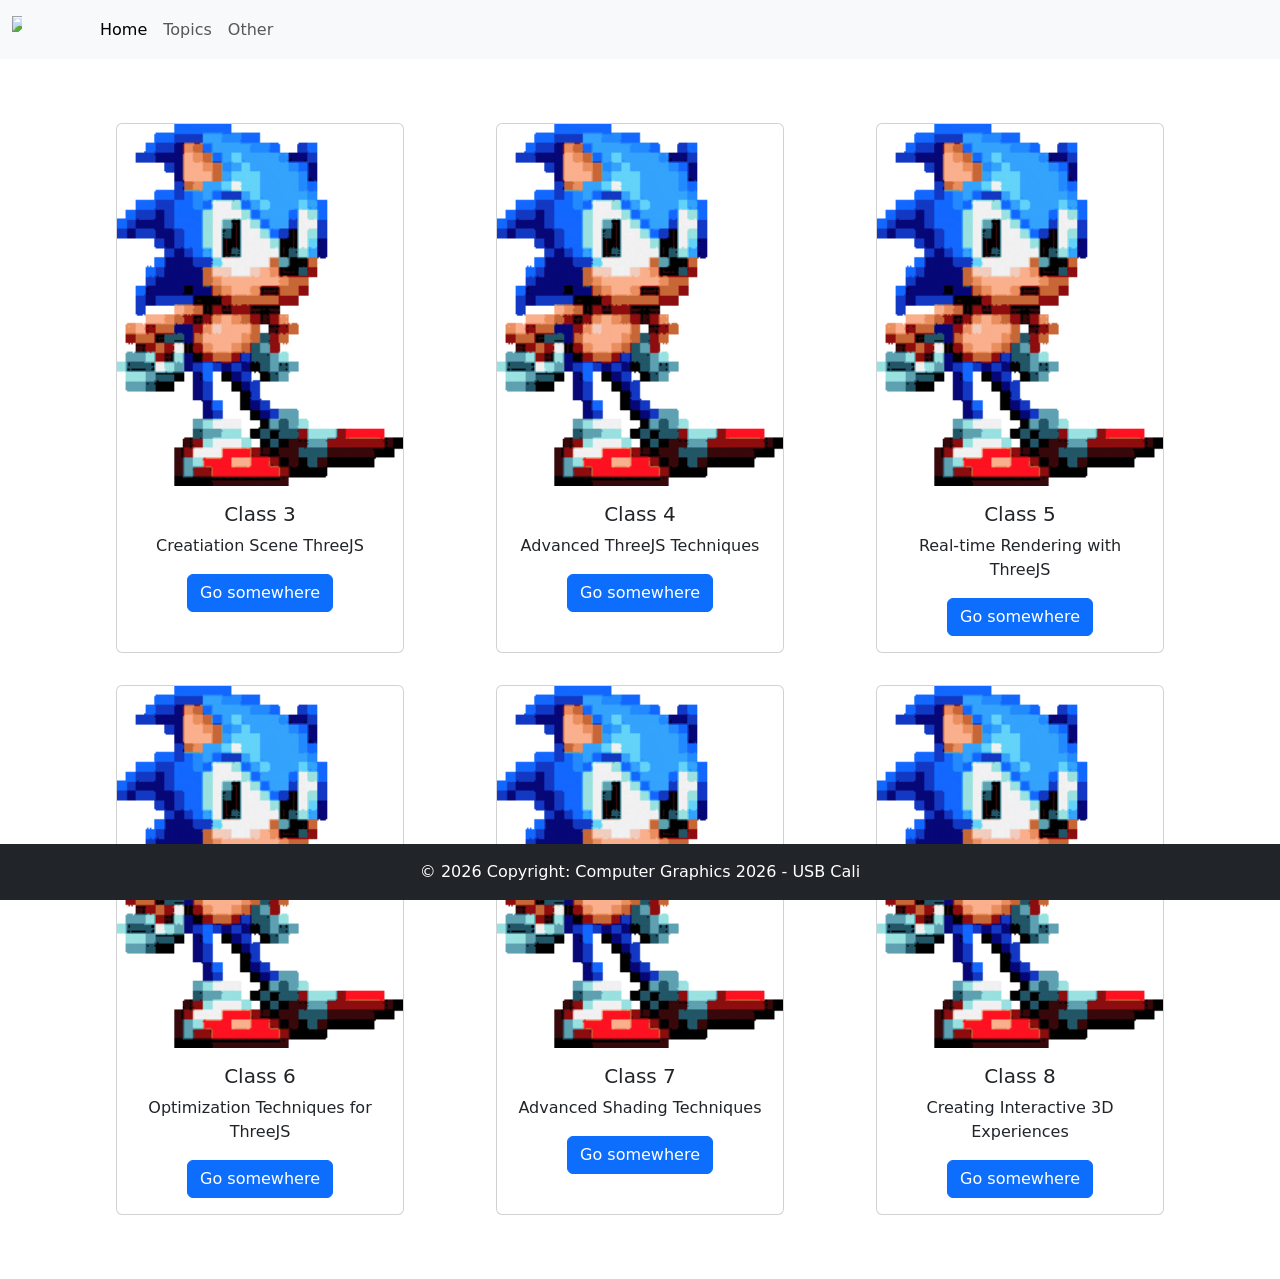
==== index.html @ af22d8a7 "new" ====
<!DOCTYPE html>
<html lang="en">

<head>
    <meta charset="UTF-8">
    <meta name="viewport" content="width=device-width, initial-scale=1.0">
    <title>Computer Graphics 2026</title>
    <!-- Link to the CSS file -->
    <link rel="stylesheet" type="text/css" href="./src/css/style.css">
    <!-- Link to the JavaScript file -->
    <script src="./src/js/main.js"></script>

    <link href="https://cdn.jsdelivr.net/npm/bootstrap@5.3.8/dist/css/bootstrap.min.css" rel="stylesheet"
        integrity="sha384-sRIl4kxILFvY47J16cr9ZwB07vP4J8+LH7qKQnuqkuIAvNWLzeN8tE5YBujZqJLB" crossorigin="anonymous">

</head>

<body>
    <nav class="navbar navbar-expand-lg bg-body-tertiary">
        <div class="container-fluid">
            <a class="navbar-brand" href="#">
                <img src="./src/img/logo-usb-cali.png" alt="Logo" width="15%" class="d-inline-block align-text-top">
            </a>
            <button class="navbar-toggler" type="button" data-bs-toggle="collapse" data-bs-target="#navbarNav"
                aria-controls="navbarNav" aria-expanded="false" aria-label="Toggle navigation">
                <span class="navbar-toggler-icon"></span>
            </button>
            <div class="collapse navbar-collapse" id="navbarNav">
                <ul class="navbar-nav">
                    <li class="nav-item">
                        <a class="nav-link active" aria-current="page" href="#">Home</a>
                    </li>
                    <li class="nav-item">
                        <a class="nav-link" href="#">Topics</a>
                    </li>
                    <li class="nav-item">
                        <a class="nav-link" href="#">Other</a>
                    </li>
                </ul>
            </div>
        </div>
    </nav>

    <!-- create of content -->
    <div class="container text-center py-5">
        <div class="row py-3">
            <div class="col-md-4 d-flex justify-content-center">
                <div class="card" style="width: 18rem;">
                    <img src="./src/img/Pensando.gif" class="card-img-top" alt="img_question">
                    <div class="card-body">
                        <h5 class="card-title">Class 3</h5>
                        <p class="card-text">Creatiation Scene ThreeJS</p>
                        <a href="#" class="btn btn-primary">Go somewhere</a>
                    </div>
                </div>
            </div>
            <div class="col-md-4 d-flex justify-content-center">
                <div class="card" style="width: 18rem;">
                    <img src="./src/img/Pensando.gif" class="card-img-top" alt="img_question">
                    <div class="card-body">
                        <h5 class="card-title">Class 4</h5>
                        <p class="card-text">Advanced ThreeJS Techniques</p>
                        <a href="#" class="btn btn-primary">Go somewhere</a>
                    </div>
                </div>
            </div>
            <div class="col-md-4 d-flex justify-content-center">
                <div class="card" style="width: 18rem;">
                    <img src="./src/img/Pensando.gif" class="card-img-top" alt="img_question">
                    <div class="card-body">
                        <h5 class="card-title">Class 5</h5>
                        <p class="card-text">Real-time Rendering with ThreeJS</p>
                        <a href="#" class="btn btn-primary">Go somewhere</a>
                    </div>
                </div>
            </div>
        </div>
        <div class="row py-3">
            <div class="col-md-4 d-flex justify-content-center">
                <div class="card" style="width: 18rem;">
                    <img src="./src/img/Pensando.gif" class="card-img-top" alt="img_question">
                    <div class="card-body">
                        <h5 class="card-title">Class 6</h5>
                        <p class="card-text">Optimization Techniques for ThreeJS</p>
                        <a href="#" class="btn btn-primary">Go somewhere</a>
                    </div>
                </div>
            </div>
            <div class="col-md-4 d-flex justify-content-center">
                <div class="card" style="width: 18rem;">
                    <img src="./src/img/Pensando.gif" class="card-img-top" alt="img_question">
                    <div class="card-body">
                        <h5 class="card-title">Class 7</h5>
                        <p class="card-text">Advanced Shading Techniques</p>
                        <a href="#" class="btn btn-primary">Go somewhere</a>
                    </div>
                </div>
            </div>
            <div class="col-md-4 d-flex justify-content-center">
                <div class="card" style="width: 18rem;">
                    <img src="./src/img/Pensando.gif" class="card-img-top" alt="img_question">
                    <div class="card-body">
                        <h5 class="card-title">Class 8</h5>
                        <p class="card-text">Creating Interactive 3D Experiences</p>
                        <a href="#" class="btn btn-primary">Go somewhere</a>
                    </div>
                </div>
            </div>
        </div>
    </div>

    <footer class="fixed-bottom text-center text-white bg-dark text-lg-start ">
        <!-- Copyright -->
        <div class="text-center p-3">
            © 2026 Copyright: Computer Graphics 2026 - USB Cali
        </div>
        <!-- Copyright -->
    </footer>

    <script src="https://cdn.jsdelivr.net/npm/bootstrap@5.3.8/dist/js/bootstrap.bundle.min.js"
        integrity="sha384-FKyoEForCGlyvwx9Hj09JcYn3nv7wiPVlz7YYwJrWVcXK/BmnVDxM+D2scQbITxI"
        crossorigin="anonymous"></script>

</body>

</html>
---- src/css/style.css ----
body{

    background-color: aqua;
    text-align: center;
    font-family: Arial, Helvetica, sans-serif;
}
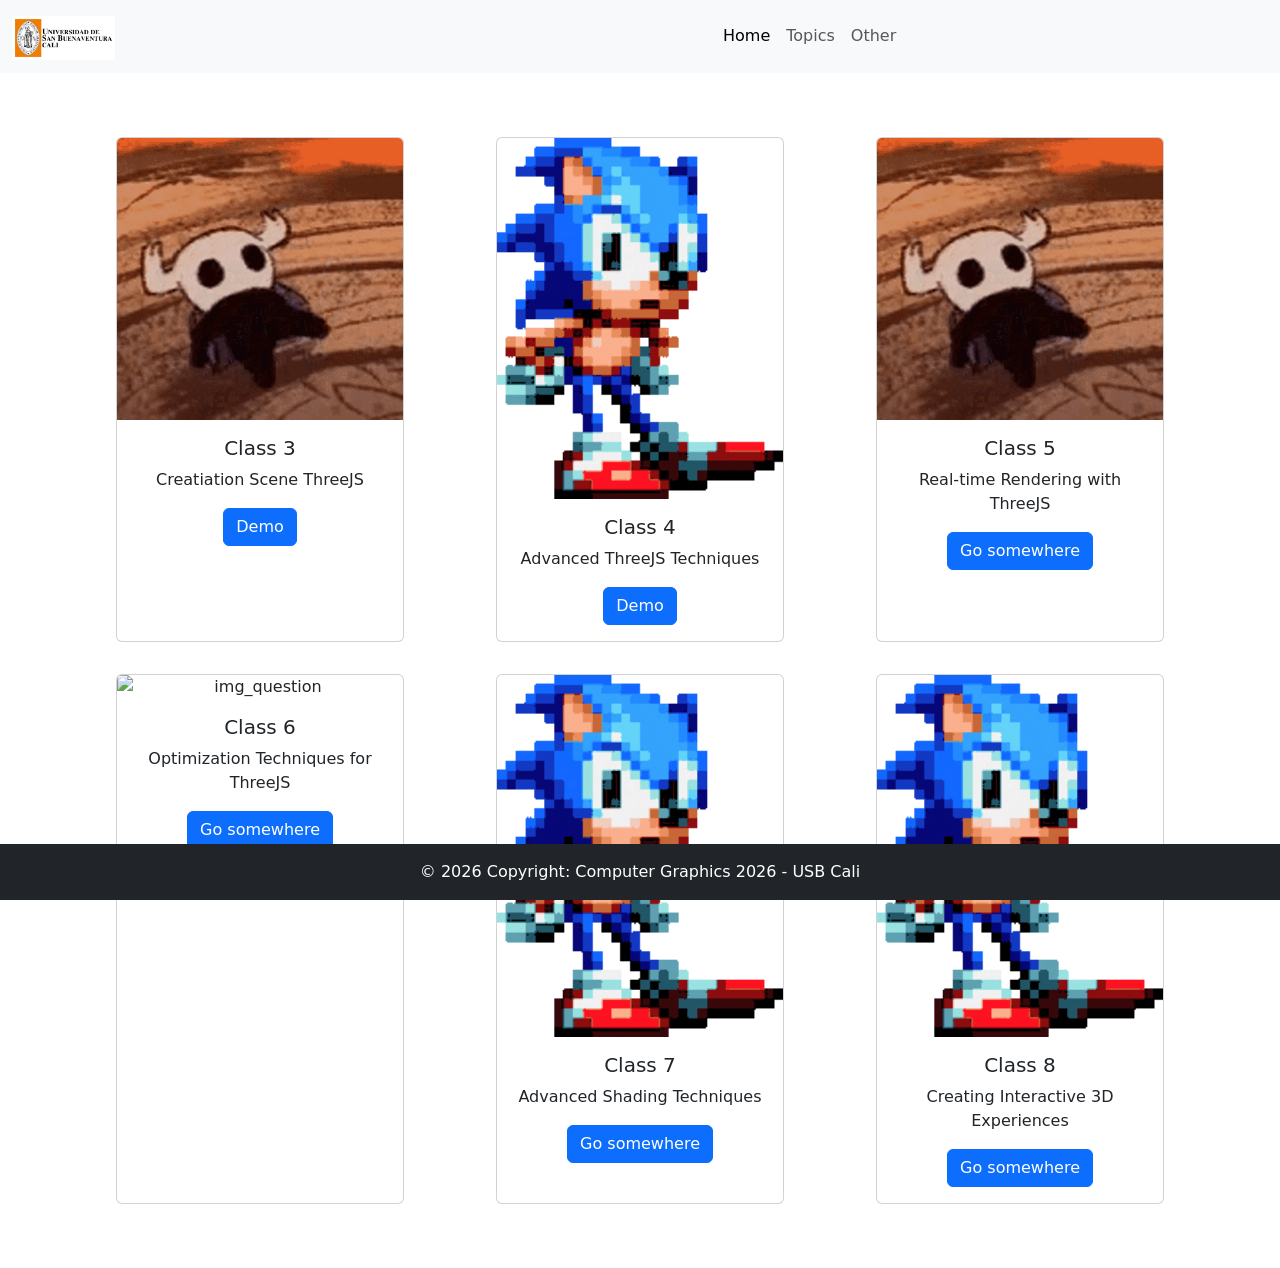
==== commit 18a4ad40: "muCode" ====
--- a/index.html
+++ b/index.html
@@ -19,7 +19,7 @@
     <nav class="navbar navbar-expand-lg bg-body-tertiary">
         <div class="container-fluid">
             <a class="navbar-brand" href="#">
-                <img src="./src/img/logo-usb-cali.png" alt="Logo" width="15%" class="d-inline-block align-text-top">
+                <img src="../src/img/logo-usb-cali.png" alt="Logo" width="15%" class="d-inline-block align-text-top">
             </a>
             <button class="navbar-toggler" type="button" data-bs-toggle="collapse" data-bs-target="#navbarNav"
                 aria-controls="navbarNav" aria-expanded="false" aria-label="Toggle navigation">
@@ -46,27 +46,27 @@
         <div class="row py-3">
             <div class="col-md-4 d-flex justify-content-center">
                 <div class="card" style="width: 18rem;">
-                    <img src="./src/img/Pensando.gif" class="card-img-top" alt="img_question">
+                    <img src="../src/img/hollow-knight.gif" class="card-img-top" alt="img_question">
                     <div class="card-body">
                         <h5 class="card-title">Class 3</h5>
                         <p class="card-text">Creatiation Scene ThreeJS</p>
-                        <a href="#" class="btn btn-primary">Go somewhere</a>
+                        <a href="./src/topics/class3/class3.html" class="btn btn-primary">Demo</a>
                     </div>
                 </div>
             </div>
             <div class="col-md-4 d-flex justify-content-center">
                 <div class="card" style="width: 18rem;">
-                    <img src="./src/img/Pensando.gif" class="card-img-top" alt="img_question">
+                    <img src="../src/img/Pensando.gif" class="card-img-top" alt="img_question">
                     <div class="card-body">
                         <h5 class="card-title">Class 4</h5>
                         <p class="card-text">Advanced ThreeJS Techniques</p>
-                        <a href="#" class="btn btn-primary">Go somewhere</a>
+                        <a href="./src/topics/class4/class4.html" class="btn btn-primary">Demo</a>
                     </div>
                 </div>
             </div>
             <div class="col-md-4 d-flex justify-content-center">
                 <div class="card" style="width: 18rem;">
-                    <img src="./src/img/Pensando.gif" class="card-img-top" alt="img_question">
+                    <img src="../src/img/hollow-knight.gif" class="card-img-top" alt="img_question">
                     <div class="card-body">
                         <h5 class="card-title">Class 5</h5>
                         <p class="card-text">Real-time Rendering with ThreeJS</p>
@@ -78,7 +78,7 @@
         <div class="row py-3">
             <div class="col-md-4 d-flex justify-content-center">
                 <div class="card" style="width: 18rem;">
-                    <img src="./src/img/Pensando.gif" class="card-img-top" alt="img_question">
+                    <img src=".../src/img/Pensando.gif" class="card-img-top" alt="img_question">
                     <div class="card-body">
                         <h5 class="card-title">Class 6</h5>
                         <p class="card-text">Optimization Techniques for ThreeJS</p>
@@ -88,7 +88,7 @@
             </div>
             <div class="col-md-4 d-flex justify-content-center">
                 <div class="card" style="width: 18rem;">
-                    <img src="./src/img/Pensando.gif" class="card-img-top" alt="img_question">
+                    <img src="../src/img/Pensando.gif" class="card-img-top" alt="img_question">
                     <div class="card-body">
                         <h5 class="card-title">Class 7</h5>
                         <p class="card-text">Advanced Shading Techniques</p>
@@ -98,7 +98,7 @@
             </div>
             <div class="col-md-4 d-flex justify-content-center">
                 <div class="card" style="width: 18rem;">
-                    <img src="./src/img/Pensando.gif" class="card-img-top" alt="img_question">
+                    <img src="../src/img/Pensando.gif" class="card-img-top" alt="img_question">
                     <div class="card-body">
                         <h5 class="card-title">Class 8</h5>
                         <p class="card-text">Creating Interactive 3D Experiences</p>
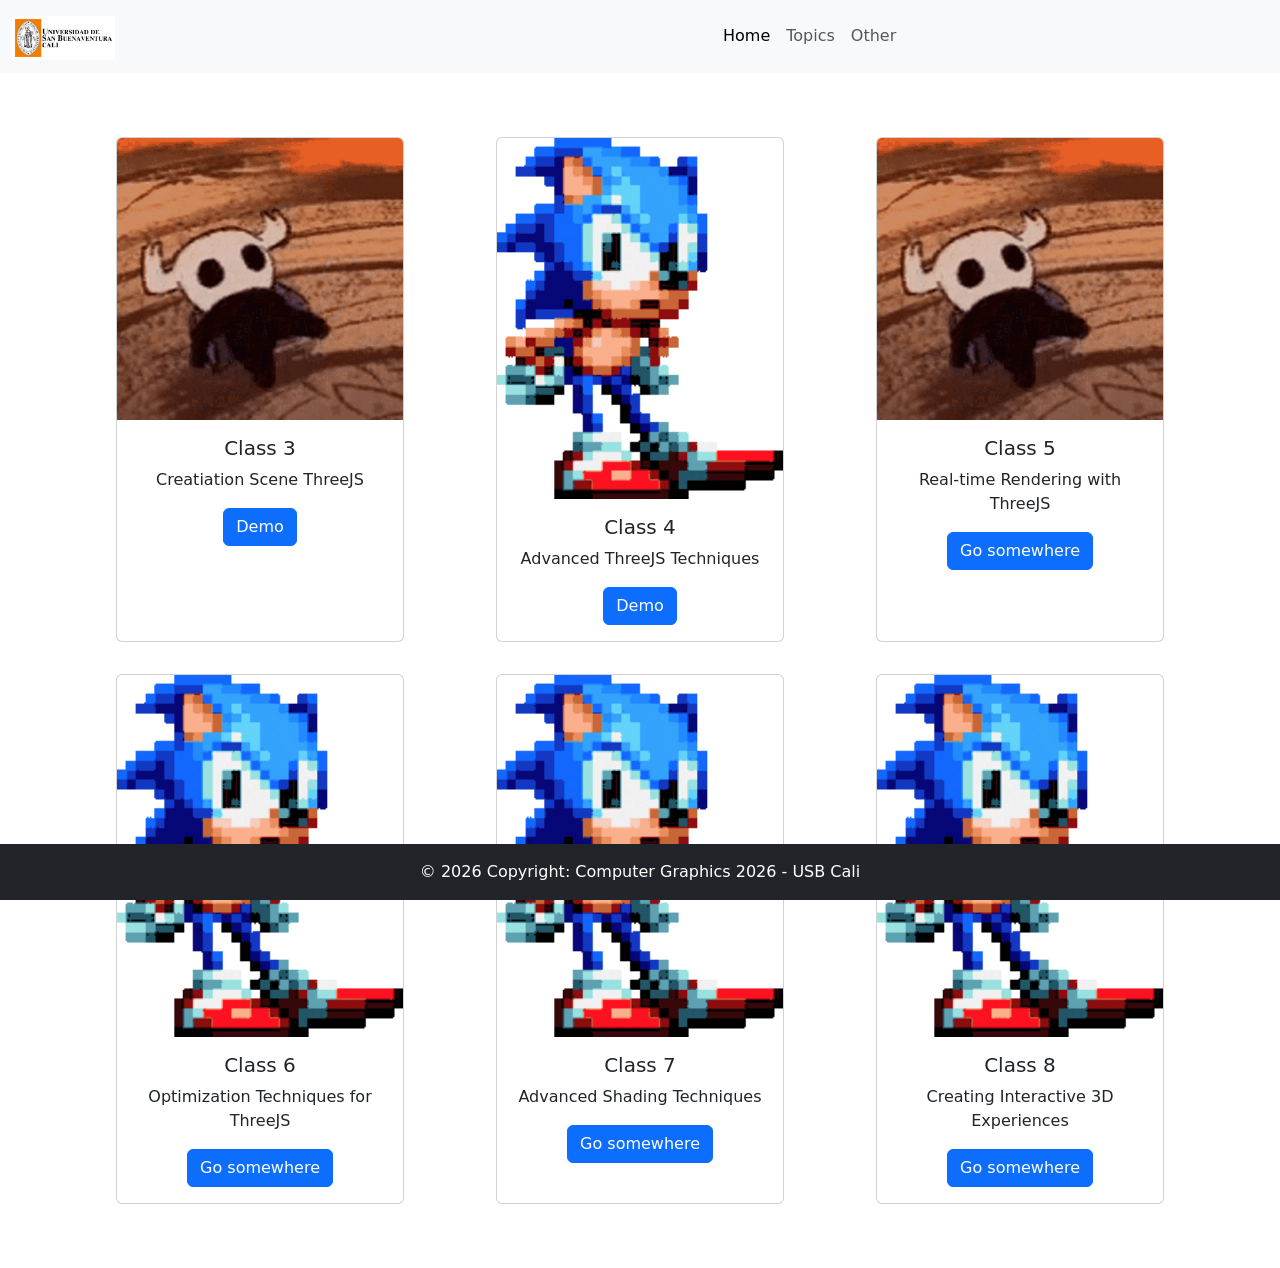
==== commit 9fdc98da: "Cambios Imagenes" ====
--- a/index.html
+++ b/index.html
@@ -19,7 +19,7 @@
     <nav class="navbar navbar-expand-lg bg-body-tertiary">
         <div class="container-fluid">
             <a class="navbar-brand" href="#">
-                <img src="../src/img/logo-usb-cali.png" alt="Logo" width="15%" class="d-inline-block align-text-top">
+                <img src="./src/img/logo-usb-cali.png" alt="Logo" width="15%" class="d-inline-block align-text-top">
             </a>
             <button class="navbar-toggler" type="button" data-bs-toggle="collapse" data-bs-target="#navbarNav"
                 aria-controls="navbarNav" aria-expanded="false" aria-label="Toggle navigation">
@@ -46,7 +46,7 @@
         <div class="row py-3">
             <div class="col-md-4 d-flex justify-content-center">
                 <div class="card" style="width: 18rem;">
-                    <img src="../src/img/hollow-knight.gif" class="card-img-top" alt="img_question">
+                    <img src="./src/img/hollow-knight.gif" class="card-img-top" alt="img_question">
                     <div class="card-body">
                         <h5 class="card-title">Class 3</h5>
                         <p class="card-text">Creatiation Scene ThreeJS</p>
@@ -56,7 +56,7 @@
             </div>
             <div class="col-md-4 d-flex justify-content-center">
                 <div class="card" style="width: 18rem;">
-                    <img src="../src/img/Pensando.gif" class="card-img-top" alt="img_question">
+                    <img src="./src/img/Pensando.gif" class="card-img-top" alt="img_question">
                     <div class="card-body">
                         <h5 class="card-title">Class 4</h5>
                         <p class="card-text">Advanced ThreeJS Techniques</p>
@@ -66,7 +66,7 @@
             </div>
             <div class="col-md-4 d-flex justify-content-center">
                 <div class="card" style="width: 18rem;">
-                    <img src="../src/img/hollow-knight.gif" class="card-img-top" alt="img_question">
+                    <img src="./src/img/hollow-knight.gif" class="card-img-top" alt="img_question">
                     <div class="card-body">
                         <h5 class="card-title">Class 5</h5>
                         <p class="card-text">Real-time Rendering with ThreeJS</p>
@@ -78,7 +78,7 @@
         <div class="row py-3">
             <div class="col-md-4 d-flex justify-content-center">
                 <div class="card" style="width: 18rem;">
-                    <img src=".../src/img/Pensando.gif" class="card-img-top" alt="img_question">
+                    <img src="./src/img/Pensando.gif" class="card-img-top" alt="img_question">
                     <div class="card-body">
                         <h5 class="card-title">Class 6</h5>
                         <p class="card-text">Optimization Techniques for ThreeJS</p>
@@ -88,7 +88,7 @@
             </div>
             <div class="col-md-4 d-flex justify-content-center">
                 <div class="card" style="width: 18rem;">
-                    <img src="../src/img/Pensando.gif" class="card-img-top" alt="img_question">
+                    <img src="./src/img/Pensando.gif" class="card-img-top" alt="img_question">
                     <div class="card-body">
                         <h5 class="card-title">Class 7</h5>
                         <p class="card-text">Advanced Shading Techniques</p>
@@ -98,7 +98,7 @@
             </div>
             <div class="col-md-4 d-flex justify-content-center">
                 <div class="card" style="width: 18rem;">
-                    <img src="../src/img/Pensando.gif" class="card-img-top" alt="img_question">
+                    <img src="./src/img/Pensando.gif" class="card-img-top" alt="img_question">
                     <div class="card-body">
                         <h5 class="card-title">Class 8</h5>
                         <p class="card-text">Creating Interactive 3D Experiences</p>
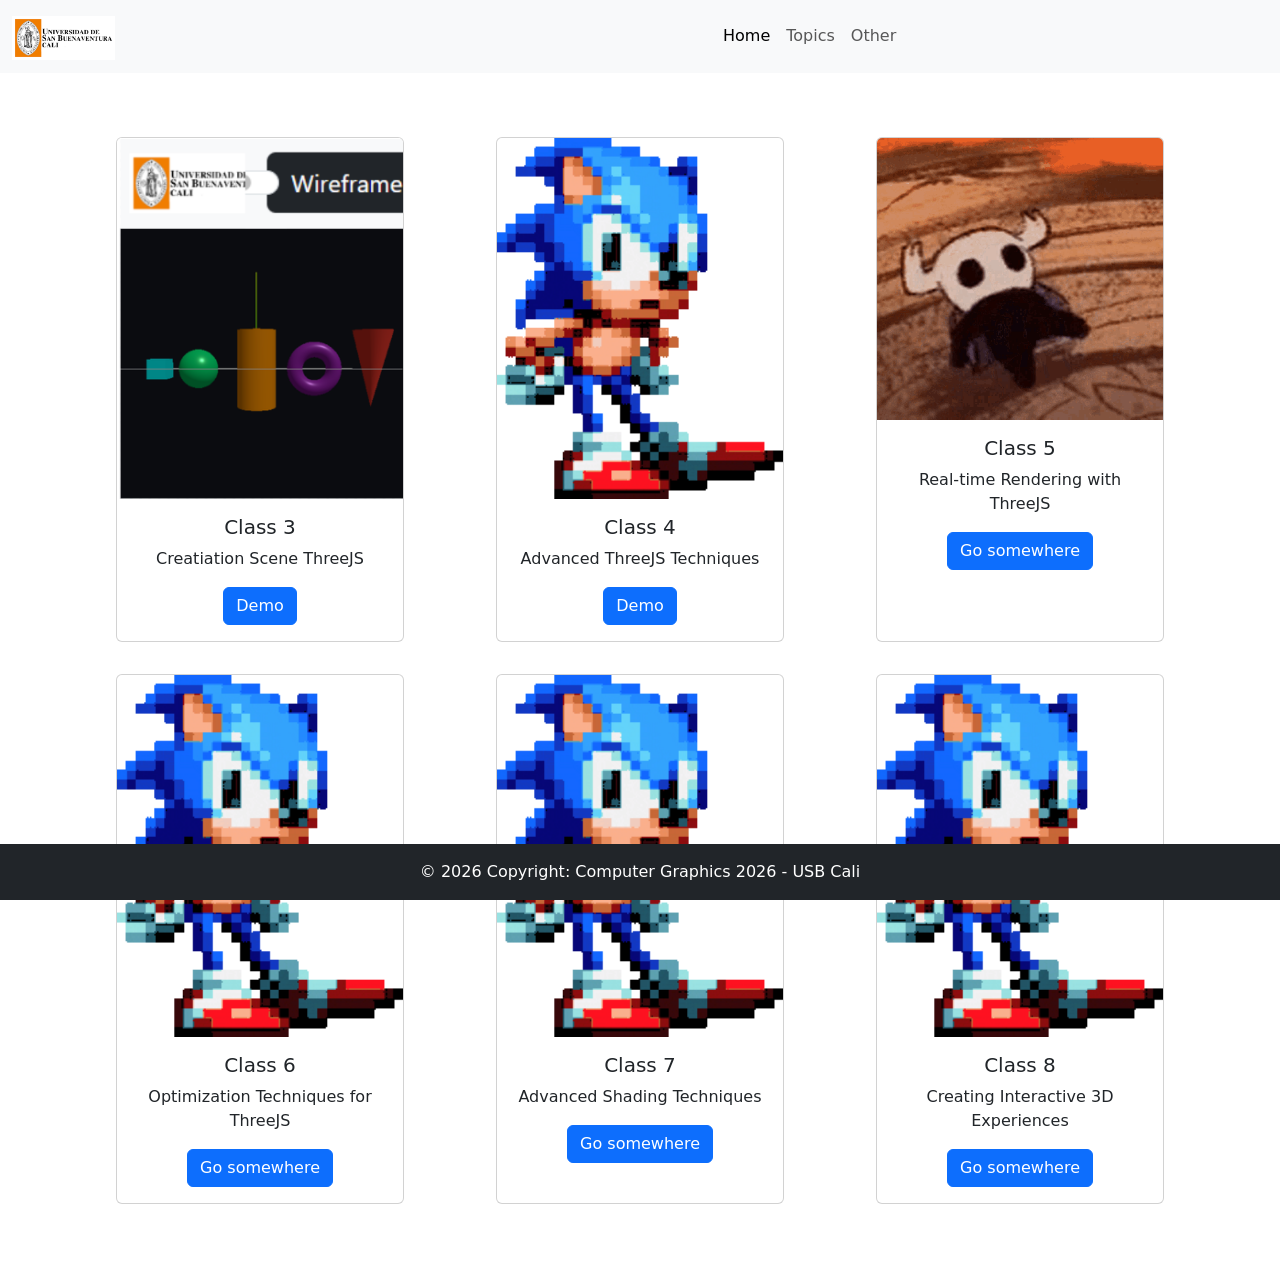
==== commit 4f28d293: "Portada" ====
--- a/index.html
+++ b/index.html
@@ -46,7 +46,7 @@
         <div class="row py-3">
             <div class="col-md-4 d-flex justify-content-center">
                 <div class="card" style="width: 18rem;">
-                    <img src="./src/img/hollow-knight.gif" class="card-img-top" alt="img_question">
+                    <img src="./src/img/Clase3WireFrame.png" class="card-img-top" alt="img_question">
                     <div class="card-body">
                         <h5 class="card-title">Class 3</h5>
                         <p class="card-text">Creatiation Scene ThreeJS</p>
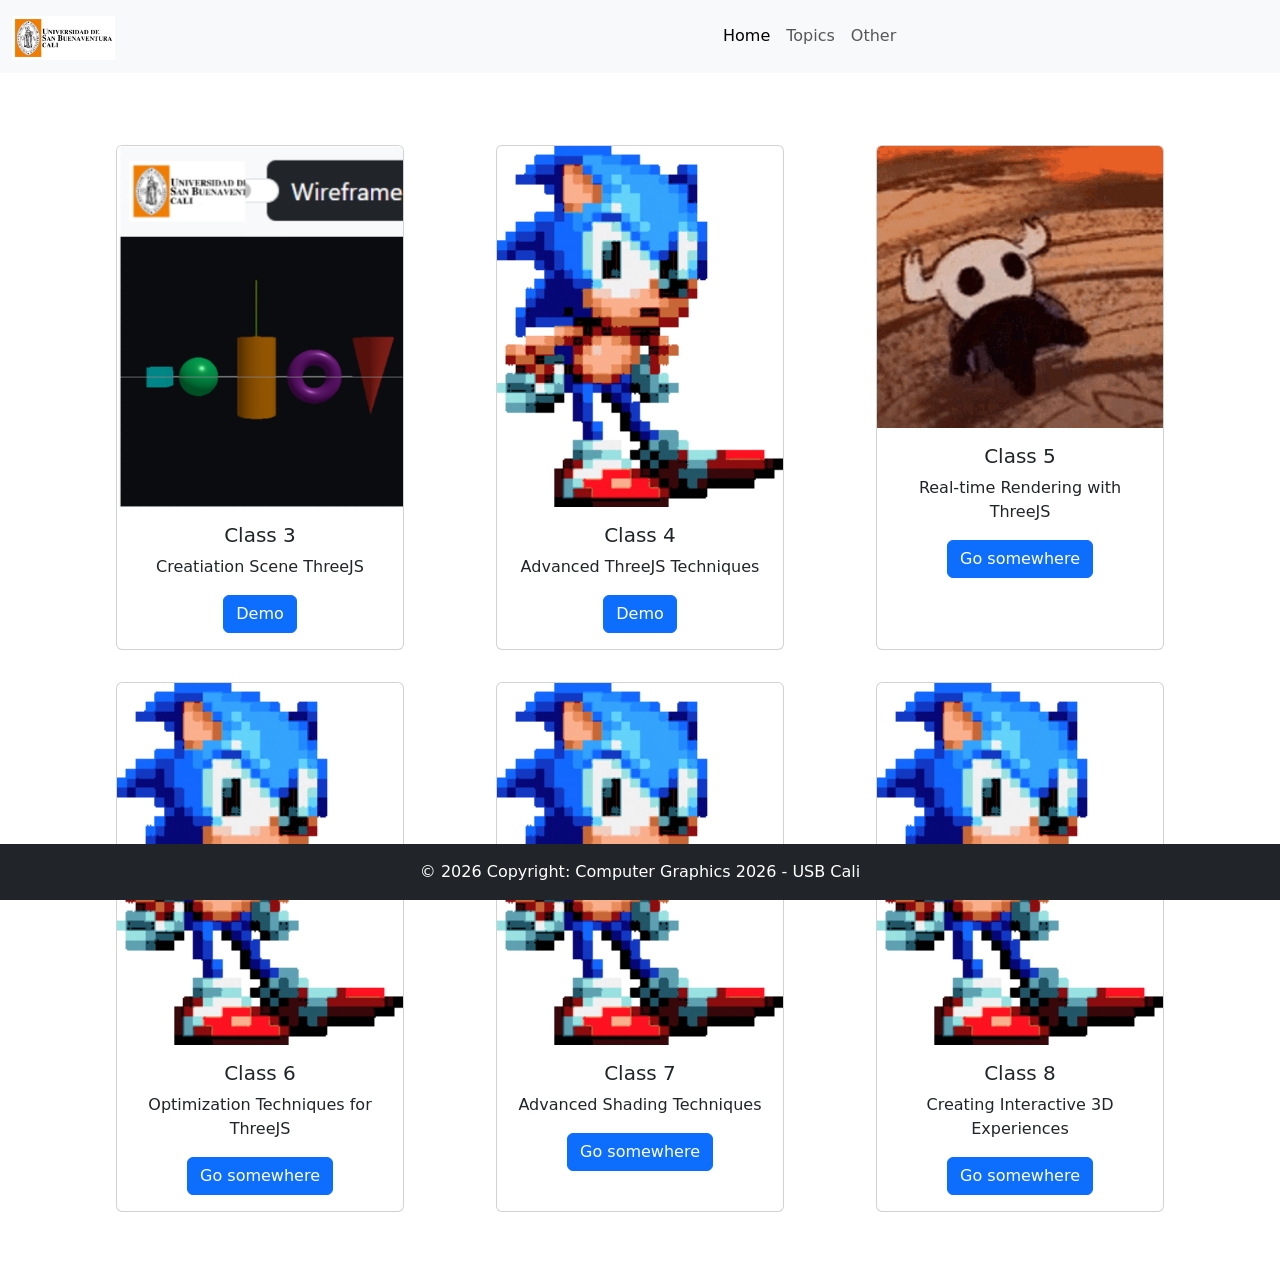
==== commit 91854c6a: "Actualiza" ====
--- a/index.html
+++ b/index.html
@@ -41,6 +41,8 @@
         </div>
     </nav>
 
+        <h1> </h1>
+        
     <!-- create of content -->
     <div class="container text-center py-5">
         <div class="row py-3">
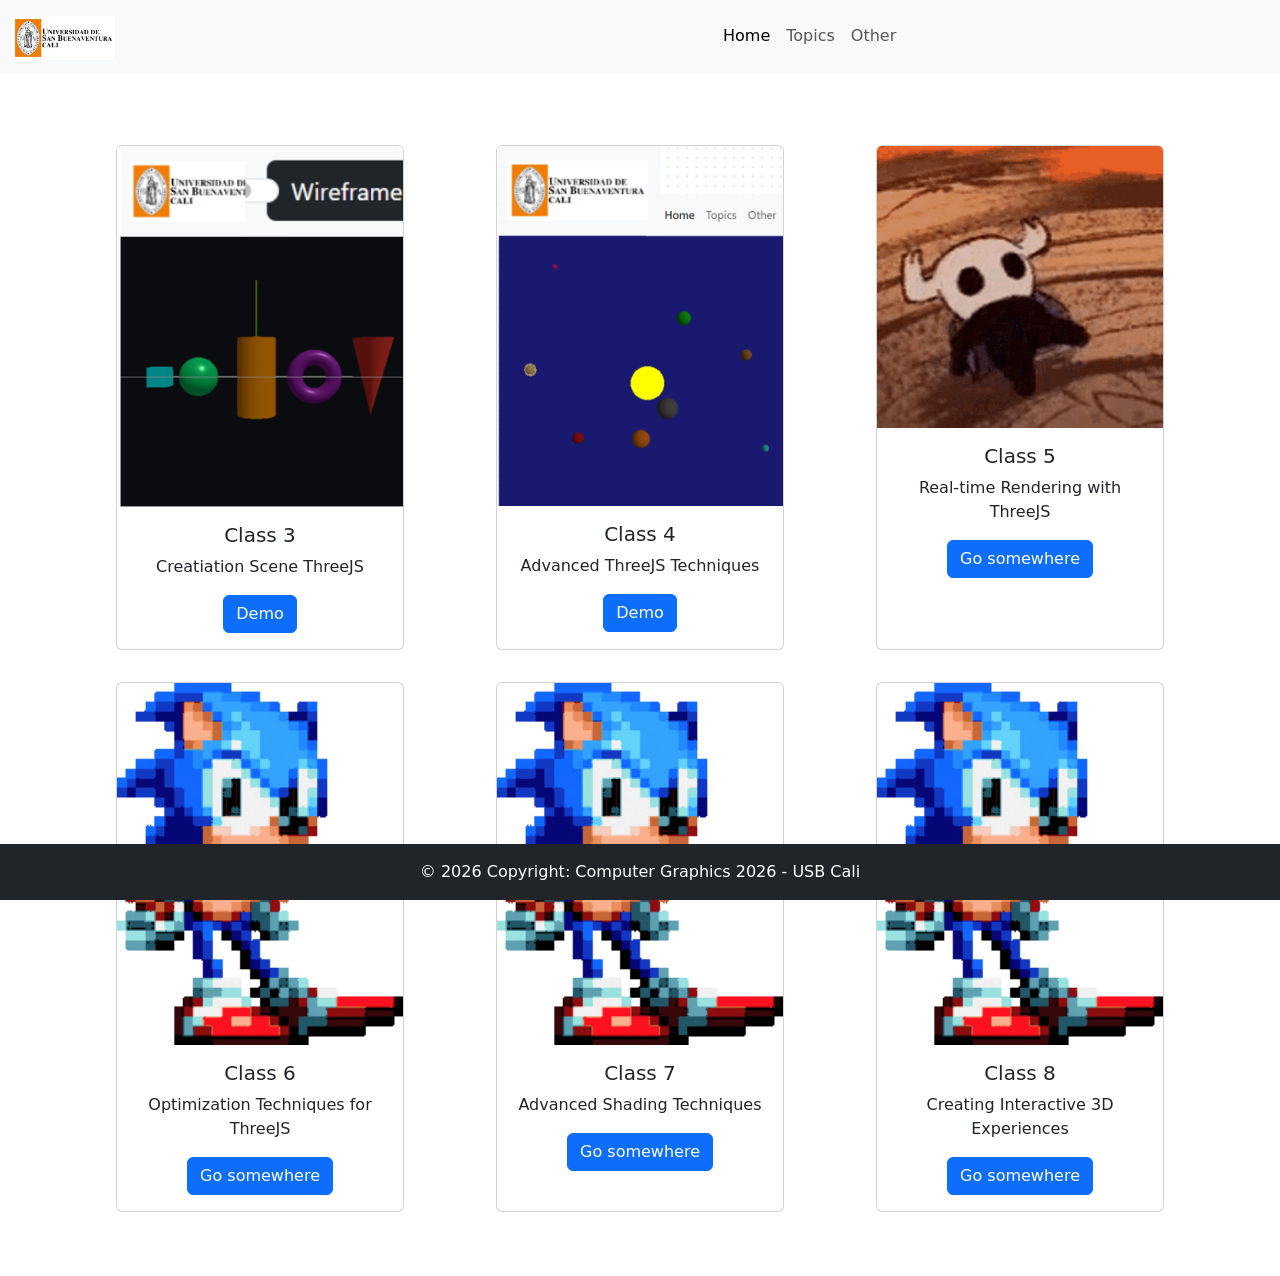
==== commit da57c301: "Portada clase 4" ====
--- a/index.html
+++ b/index.html
@@ -58,7 +58,7 @@
             </div>
             <div class="col-md-4 d-flex justify-content-center">
                 <div class="card" style="width: 18rem;">
-                    <img src="./src/img/Pensando.gif" class="card-img-top" alt="img_question">
+                    <img src="./src/img/Clase4Planetas.png" class="card-img-top" alt="img_question">
                     <div class="card-body">
                         <h5 class="card-title">Class 4</h5>
                         <p class="card-text">Advanced ThreeJS Techniques</p>
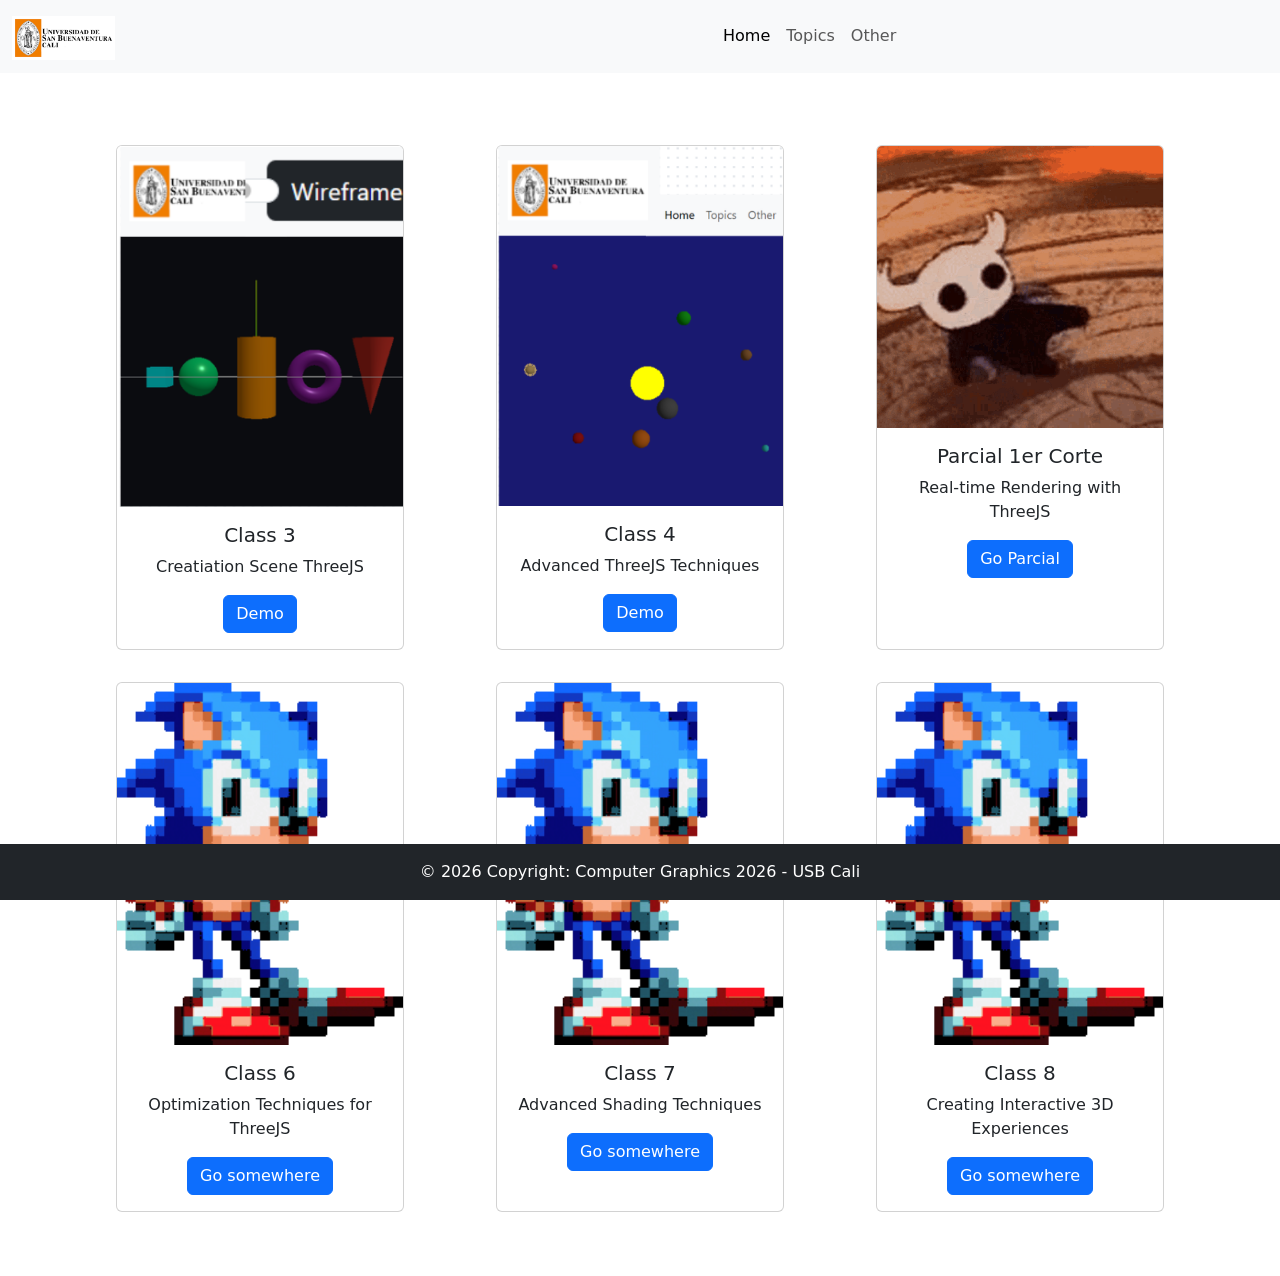
==== commit 71bd906e: "parcial" ====
--- a/index.html
+++ b/index.html
@@ -70,9 +70,9 @@
                 <div class="card" style="width: 18rem;">
                     <img src="./src/img/hollow-knight.gif" class="card-img-top" alt="img_question">
                     <div class="card-body">
-                        <h5 class="card-title">Class 5</h5>
+                        <h5 class="card-title">Parcial 1er Corte</h5>
                         <p class="card-text">Real-time Rendering with ThreeJS</p>
-                        <a href="#" class="btn btn-primary">Go somewhere</a>
+                        <a href="./src/topics/class5 Parcial/class5Parcial.html" class="btn btn-primary">Go Parcial</a>
                     </div>
                 </div>
             </div>
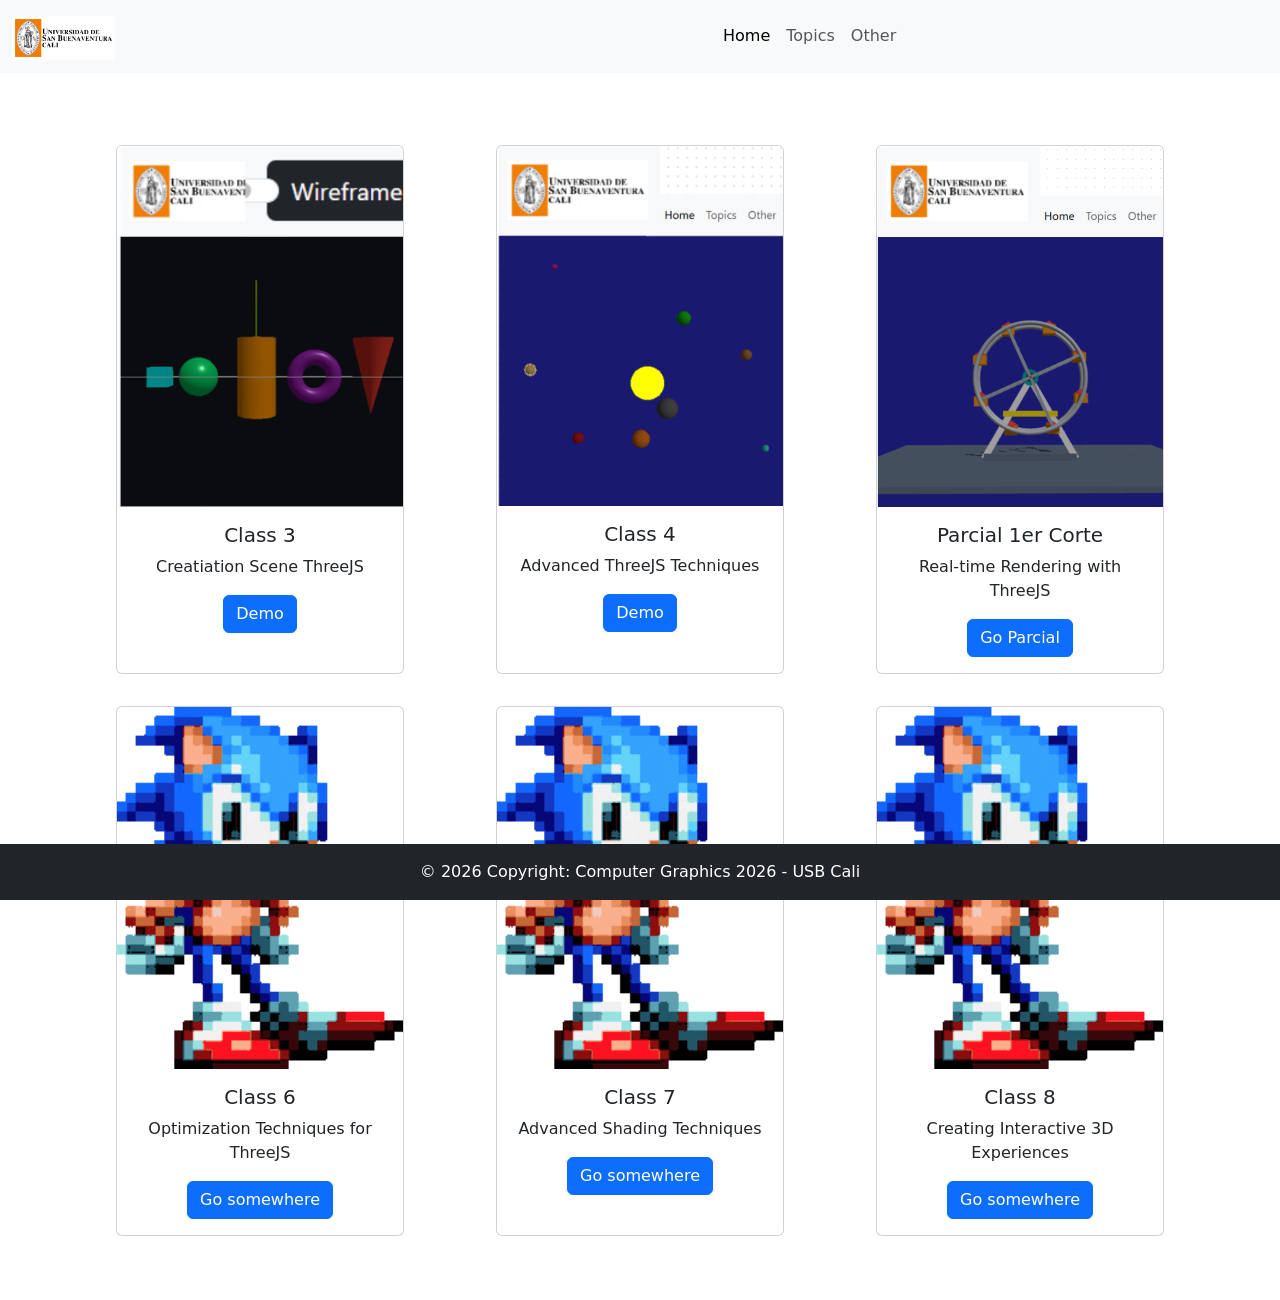
==== commit f6340816: "foto" ====
--- a/index.html
+++ b/index.html
@@ -68,7 +68,7 @@
             </div>
             <div class="col-md-4 d-flex justify-content-center">
                 <div class="card" style="width: 18rem;">
-                    <img src="./src/img/hollow-knight.gif" class="card-img-top" alt="img_question">
+                    <img src="./src/img/Clase5Parcial.png" class="card-img-top" alt="img_question">
                     <div class="card-body">
                         <h5 class="card-title">Parcial 1er Corte</h5>
                         <p class="card-text">Real-time Rendering with ThreeJS</p>
